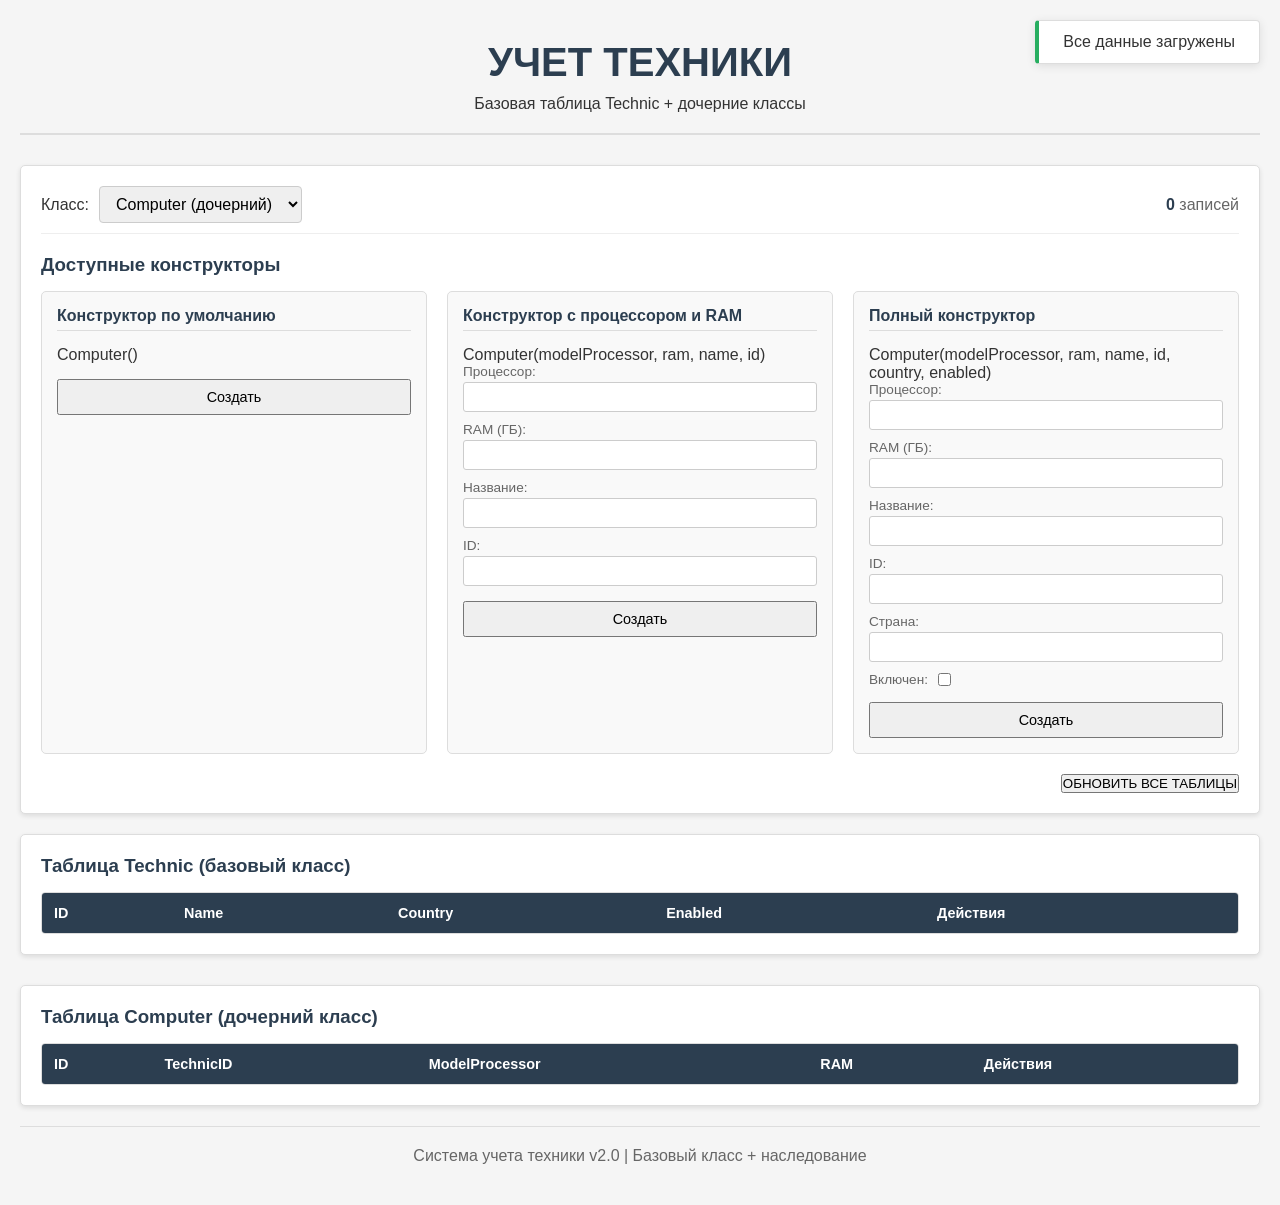
==== Lab2/OOP_lab2/OOP_lab2/wwwroot/index.html @ 152cbee3 "No halal C#" ====
<!DOCTYPE html>
<html lang="ru">
<head>
    <meta charset="UTF-8">
    <meta name="viewport" content="width=device-width, initial-scale=1.0">
    <title>Учет техники</title>
    <link rel="stylesheet" href="css/style.css">
</head>
<body>
    <div class="container">
        <header class="header">
            <h1>УЧЕТ ТЕХНИКИ</h1>
            <p>Базовая таблица Technic + дочерние классы</p>
        </header>

        <!-- Панель управления -->
        <section class="control-panel">
            <div class="panel-header">
                <div class="selector-wrapper">
                    <label for="entitySelector">Класс:</label>
                    <select id="entitySelector" class="entity-select">
                        <option value="computer">Computer (дочерний)</option>
                        <option value="smartfon">Smartfon (дочерний)</option>
                    </select>
                </div>
                <div class="status">
                    <span id="entityCount">0</span> записей
                </div>
            </div>

            <!-- Конструкторы -->
            <div class="constructors-section">
                <h3>Доступные конструкторы</h3>
                <div class="constructors-grid" id="constructorsContainer">
                    <!-- Карточки конструкторов будут сгенерированы -->
                </div>
            </div>

            <div class="refresh-section">
                <button class="btn btn-secondary" id="refreshBtn">ОБНОВИТЬ ВСЕ ТАБЛИЦЫ</button>
            </div>
        </section>

        <!-- Таблицы -->
        <section class="tables-section">
            <!-- Базовая таблица Technic -->
            <div class="table-wrapper">
                <h3>Таблица Technic (базовый класс)</h3>
                <div class="table-container">
                    <table class="data-table" id="baseTable">
                        <thead>
                            <tr>
                                <th>ID</th>
                                <th>Name</th>
                                <th>Country</th>
                                <th>Enabled</th>
                                <th>Действия</th>
                            </tr>
                        </thead>
                        <tbody id="baseTableBody"></tbody>
                    </table>
                </div>
            </div>

            <!-- Таблица Computer -->
            <div class="table-wrapper" id="computerTableWrapper" style="display: none;">
                <h3>Таблица Computer (дочерний класс)</h3>
                <div class="table-container">
                    <table class="data-table" id="computerTable">
                        <thead>
                            <tr>
                                <th>ID</th>
                                <th>TechnicID</th>
                                <th>ModelProcessor</th>
                                <th>RAM</th>
                                <th>Действия</th>
                            </tr>
                        </thead>
                        <tbody id="computerTableBody"></tbody>
                    </table>
                </div>
            </div>

            <!-- Таблица Smartfon -->
            <div class="table-wrapper" id="smartfonTableWrapper" style="display: none;">
                <h3>Таблица Smartfon (дочерний класс)</h3>
                <div class="table-container">
                    <table class="data-table" id="smartfonTable">
                        <thead>
                            <tr>
                                <th>ID</th>
                                <th>TechnicID</th>
                                <th>CameraMP</th>
                                <th>Manufactures</th>
                                <th>Действия</th>
                            </tr>
                        </thead>
                        <tbody id="smartfonTableBody"></tbody>
                    </table>
                </div>
            </div>
        </section>

        <!-- Индикаторы -->
        <div id="loadingIndicator" class="loading" style="display: none;">Загрузка...</div>
        <div id="errorMessage" class="error" style="display: none;"></div>

        <footer class="footer">
            <p>Система учета техники v2.0 | Базовый класс + наследование</p>
        </footer>
    </div>

    <div id="notification" class="notification"></div>
    <script src="js/app.js"></script>
</body>
</html>
---- Lab2/OOP_lab2/OOP_lab2/wwwroot/css/style.css ----
* {
    margin: 0;
    padding: 0;
    box-sizing: border-box;
}

body {
    font-family: Arial, sans-serif;
    background: #f5f5f5;
    color: #333;
    min-height: 100vh;
}

.container {
    max-width: 1400px;
    margin: 0 auto;
    padding: 20px;
}

.header {
    text-align: center;
    margin-bottom: 30px;
    padding: 20px 0;
    border-bottom: 2px solid #ddd;
}

.header h1 {
    font-size: 2.5rem;
    color: #2c3e50;
    margin-bottom: 10px;
}

.control-panel {
    background: white;
    border: 1px solid #ddd;
    border-radius: 5px;
    padding: 20px;
    margin-bottom: 20px;
    box-shadow: 0 2px 5px rgba(0,0,0,0.1);
}

.panel-header {
    display: flex;
    justify-content: space-between;
    align-items: center;
    margin-bottom: 20px;
    padding-bottom: 10px;
    border-bottom: 1px solid #eee;
}

.selector-wrapper {
    display: flex;
    align-items: center;
    gap: 10px;
}

.entity-select {
    padding: 8px 12px;
    border: 1px solid #ccc;
    border-radius: 4px;
    font-size: 1rem;
    min-width: 200px;
}

.status {
    font-size: 1rem;
    color: #666;
}

#entityCount {
    font-weight: bold;
    color: #2c3e50;
}

.constructors-section {
    margin-bottom: 20px;
}

.constructors-section h3 {
    margin-bottom: 15px;
    color: #2c3e50;
}

.constructors-grid {
    display: grid;
    grid-template-columns: repeat(auto-fit, minmax(300px, 1fr));
    gap: 20px;
    margin-bottom: 20px;
}

.constructor-card {
    background: #f9f9f9;
    border: 1px solid #ddd;
    border-radius: 5px;
    padding: 15px;
}

.constructor-card h4 {
    margin-bottom: 15px;
    color: #2c3e50;
    padding-bottom: 5px;
    border-bottom: 1px solid #ddd;
}

.constructor-fields {
    display: flex;
    flex-direction: column;
    gap: 10px;
    margin-bottom: 15px;
}

.field-group {
    display: flex;
    flex-direction: column;
    gap: 3px;
}

.field-group label {
    font-size: 0.85rem;
    color: #666;
}

.field-group input {
    padding: 6px 10px;
    border: 1px solid #ccc;
    border-radius: 3px;
    font-size: 0.9rem;
}

.field-group.checkbox {
    flex-direction: row;
    align-items: center;
    gap: 10px;
}

.constructor-card .btn {
    width: 100%;
    padding: 8px;
    font-size: 0.9rem;
}

.refresh-section {
    display: flex;
    justify-content: flex-end;
    margin-top: 10px;
}

.tables-section {
    display: flex;
    flex-direction: column;
    gap: 30px;
}

.table-wrapper {
    background: white;
    border: 1px solid #ddd;
    border-radius: 5px;
    padding: 20px;
    box-shadow: 0 2px 5px rgba(0,0,0,0.1);
}

.table-wrapper h3 {
    margin-bottom: 15px;
    color: #2c3e50;
}

.table-container {
    overflow-x: auto;
    border: 1px solid #ddd;
    border-radius: 4px;
}

.data-table {
    width: 100%;
    border-collapse: collapse;
    font-size: 0.9rem;
}

.data-table th {
    background: #2c3e50;
    color: white;
    padding: 12px;
    text-align: left;
}

.data-table td {
    padding: 10px 12px;
    border-bottom: 1px solid #eee;
}

.data-table tbody tr:hover {
    background: #f9f9f9;
}

.delete-btn {
    background: #e74c3c;
    color: white;
    border: none;
    padding: 5px 10px;
    border-radius: 3px;
    cursor: pointer;
    font-size: 0.8rem;
}

.delete-btn:hover {
    background: #c0392b;
}

.loading, .error {
    text-align: center;
    padding: 20px;
    margin-top: 20px;
    border-radius: 4px;
}

.loading {
    color: #2c3e50;
}

.error {
    background: #fdecea;
    color: #e74c3c;
    border: 1px solid #e74c3c;
}

.notification {
    position: fixed;
    top: 20px;
    right: 20px;
    padding: 12px 24px;
    background: white;
    border: 1px solid #ddd;
    border-radius: 4px;
    box-shadow: 0 2px 10px rgba(0,0,0,0.1);
    transform: translateX(400px);
    transition: transform 0.3s;
    z-index: 1000;
}

.notification.show {
    transform: translateX(0);
}

.notification.success {
    border-left: 4px solid #27ae60;
}

.notification.error {
    border-left: 4px solid #e74c3c;
}

.footer {
    text-align: center;
    padding: 20px;
    color: #666;
    border-top: 1px solid #ddd;
    margin-top: 20px;
}

@media (max-width: 768px) {
    .header h1 {
        font-size: 2rem;
    }
    
    .panel-header {
        flex-direction: column;
        gap: 15px;
        align-items: flex-start;
    }
    
    .constructors-grid {
        grid-template-columns: 1fr;
    }
}
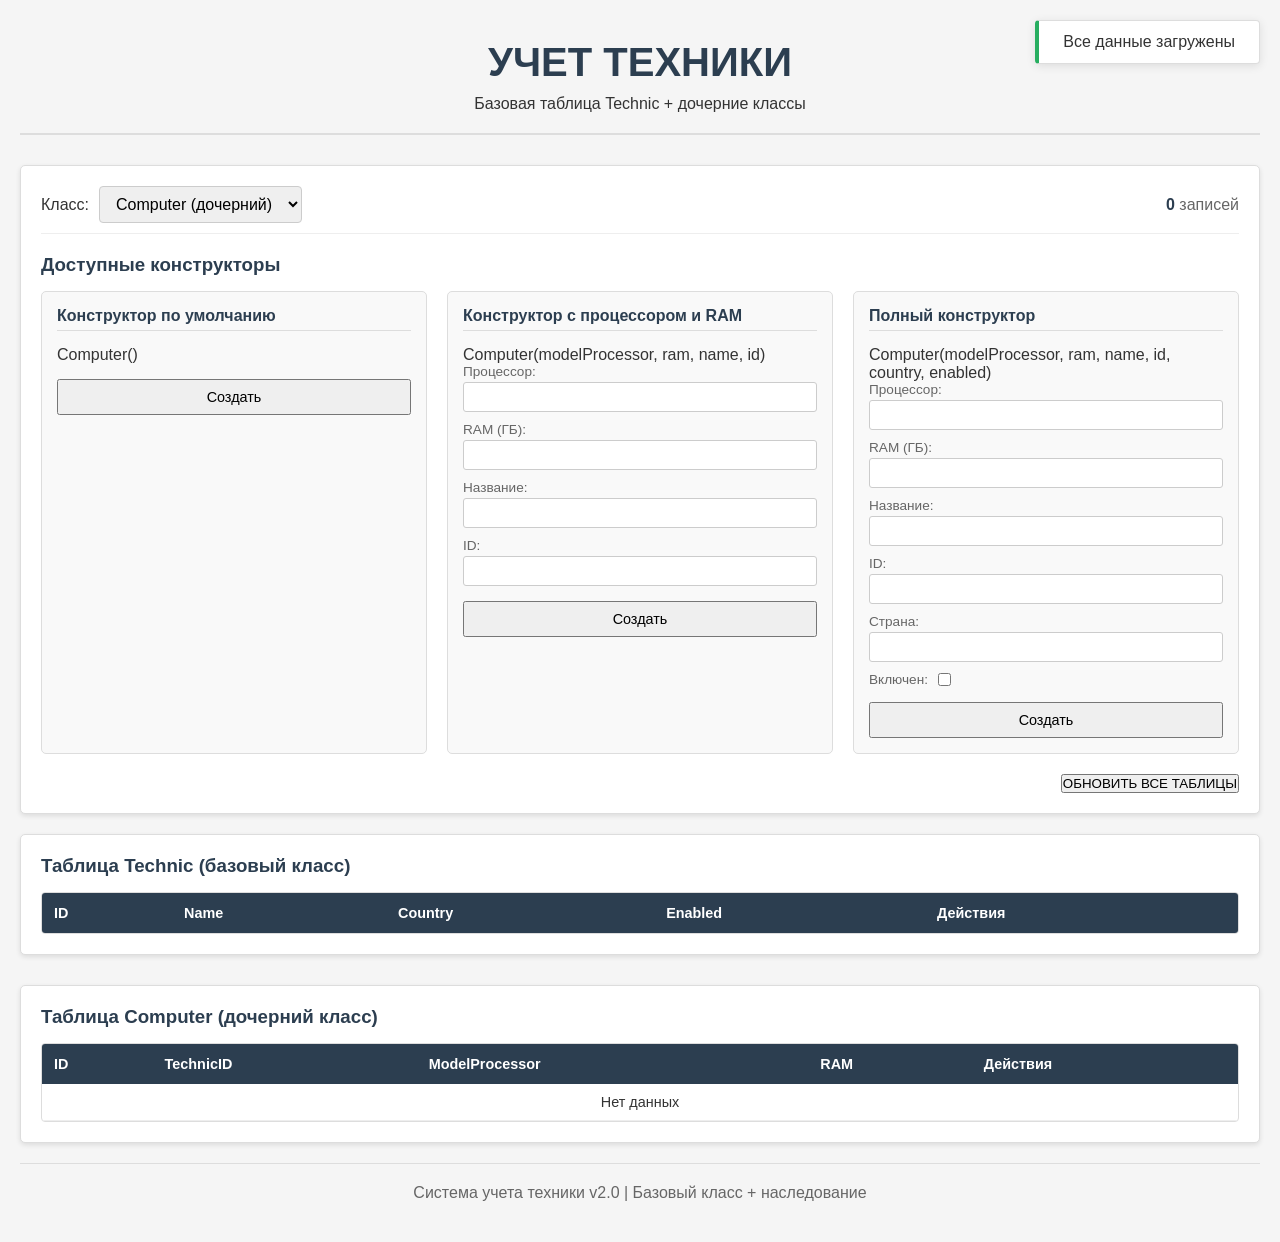
==== commit 8c17ce75: "Finally 2 Будь ты проклят, Перри утконос, я изобрёл Диаграмму классов" ====
--- a/Lab2/OOP_lab2/OOP_lab2/wwwroot/index.html
+++ b/Lab2/OOP_lab2/OOP_lab2/wwwroot/index.html
@@ -92,6 +92,7 @@
                                 <th>TechnicID</th>
                                 <th>CameraMP</th>
                                 <th>Manufactures</th>
+                                <th>IsCall</th>
                                 <th>Действия</th>
                             </tr>
                         </thead>
--- a/Lab2/OOP_lab2/OOP_lab2/wwwroot/css/style.css
+++ b/Lab2/OOP_lab2/OOP_lab2/wwwroot/css/style.css
@@ -271,4 +271,38 @@
     .constructors-grid {
         grid-template-columns: 1fr;
     }
+}
+
+.action-buttons {
+    display: flex;
+    flex-wrap: wrap;
+    gap: 5px;
+}
+
+.method-btn {
+    background: #3498db;
+    color: white;
+    border: none;
+    padding: 4px 8px;
+    border-radius: 3px;
+    cursor: pointer;
+    font-size: 0.75rem;
+}
+
+.method-btn:hover {
+    background: #2980b9;
+}
+
+.edit-btn {
+    background: #f39c12;
+    color: white;
+    border: none;
+    padding: 4px 8px;
+    border-radius: 3px;
+    cursor: pointer;
+    font-size: 0.75rem;
+}
+
+.edit-btn:hover {
+    background: #e67e22;
 }
